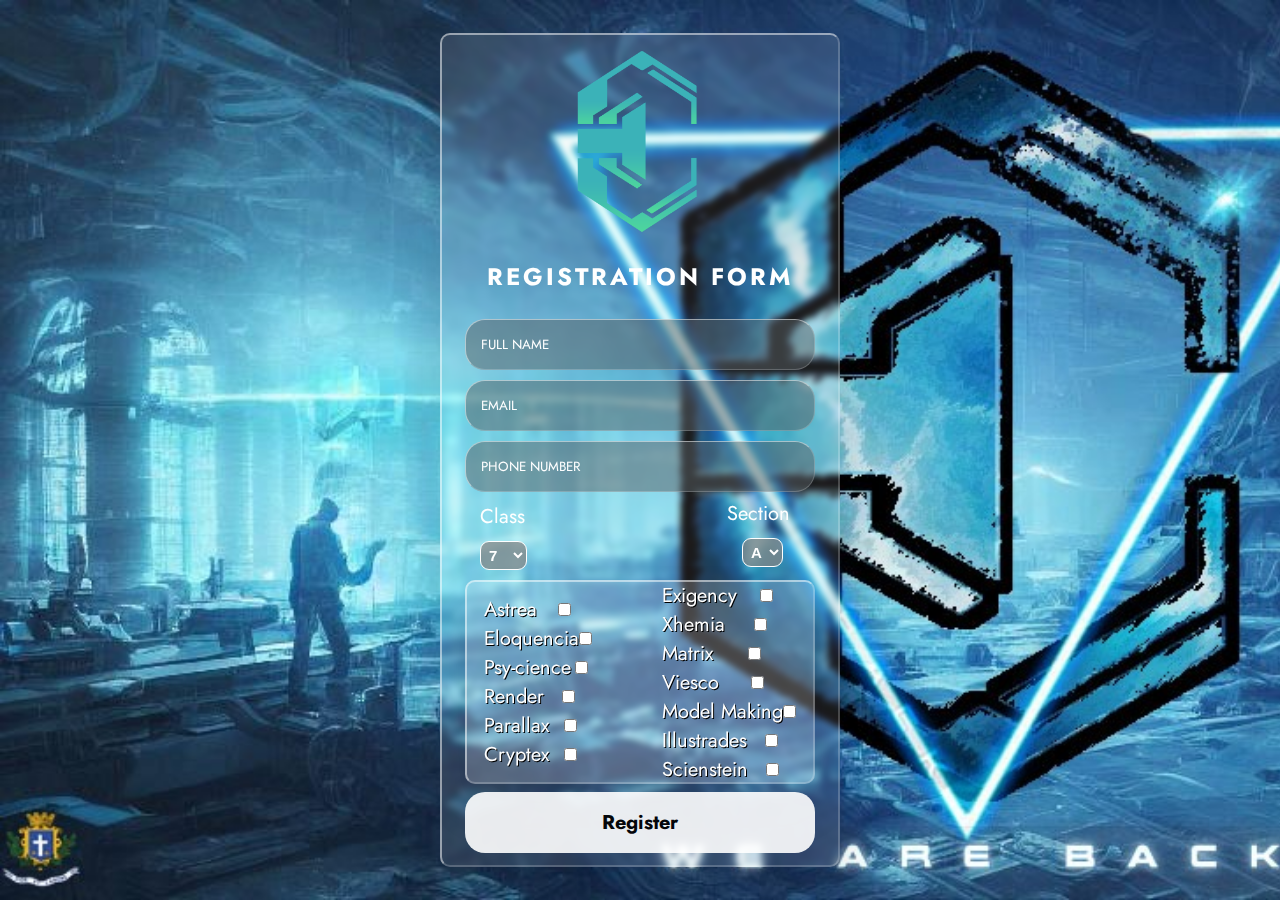
==== index.html @ 9b1aa1c2 "First Comit" ====
<!DOCTYPE html>
<html lang="en">
<head>
	<meta charset="UTF-8">
	<title>Eucranium Registration Form</title>
	<link rel="stylesheet" href="styles.css">
</head>
<body>

<form id="registerForm" action="https://script.google.com/macros/s/AKfycbyr8_4z7PIsbdzBnbDJ93fZxp8hQGfefMlOB9ej2eQDjijiMA6yOAQe3_eMD2Ggc9-i/exec" method="post">


  <div class="container">
    <div class="wrapper">
      <div class="zoom">
      <img src="logo.png" width="200" height="200" alt="Euc_Logo" class="logo" style="padding-bottom: 15px;">
      </div>
      <div class="zoom1">
      <h2>Registration Form</h2>
      </div>
      <div class="form">
        <div class="input_field">
          <input type="text" placeholder="Full Name" class="input" name="name" required>
        </div>
        <div class="input_field">
          <input type="text" placeholder="email" class="input" name="email" required>
        </div>
        <div class="input_field">
          <input type="text" placeholder="Phone Number" class="input" name="phone" required>
        </div>

        <div class="selection">
    
          <div class="class">
            <label for="class" id="class">Class</label>
            <select name="class" id="class" >
              <option value="7" required>7</option>
              <option value="8" required>8</option>
              <option value="9" required>9</option>
              <option value="10" required>10</option>
            </select>
          </div>
       
          <div class="sec">
            <label for="section" id="section-title">Section</label>
            <select name="section" id="section">
              <option value="A" required>A</option>
              <option value="B" required>B</option>
              <option value="C" required>C</option>
              <option value="D" required>D</option>
              <option value="E" required>E</option>
            </select>
          </div>
        </div>

        <div class="event">
          
            <div class="left-sel">
              
              <label class="check-box">Astrea
                <input type="checkbox" value="Astrea" name="Astrea">
                <span class="checkmark"></span>
              </label>
              
              <label class="check-box">Eloquencia
                <input type="checkbox"  value="Eloquencia" name="Eloquencia">
                <span class="checkmark"></span>
              </label>
              
              <label class="check-box">Psy-cience
                <input type="checkbox"  value="Psy-cience" name="Psy-cience">
                <span class="checkmark"></span>
              </label>
              
              <label class="check-box">Render
                <input type="checkbox"  value="Render" name="Render">
                <span class="checkmark"></span>
              </label>

              <label class="check-box">Parallax
                <input type="checkbox"  value="Parallax" name="Parallax">
                <span class="checkmark"></span>
              </label>


              <label class="check-box">Cryptex
                <input type="checkbox"  value="Cryptex" name="Cryptex">
                <span class="checkmark"></span>
              </label>
            </div>
          <div class="right-sel">

            <label class="check-box">Exigency
              <input type="checkbox" value="Exigency" name="Exigency">
              <span class="checkmark"></span>
            </label>

            <label class="check-box">Xhemia
              <input type="checkbox" value="Xhemia" name="Xhemia">
              <span class="checkmark"></span>
            </label>


            <label class="check-box">Matrix
              <input type="checkbox" value="Matrix" name="Matrix">
              <span class="checkmark"></span>
            </label>


            <label class="check-box">Viesco
              <input type="checkbox" value="Viesco" name="Viesco">
              <span class="checkmark"></span>
            </label>

            <label class="check-box">Model Making
              <input type="checkbox" value="Model Making" name="Model Making">
              <span class="checkmark"></span>
            </label>

            <label class="check-box">Illustrades
              <input type="checkbox" value="Illustrades" name="Illustrades">
              <span class="checkmark"></span>
            </label>

            <label class="check-box">Scienstein
              <input type="checkbox" value="Scienstein" name="Scienstein">
              <span class="checkmark"></span>
            </label>

        </div>
        </div>



        
        <div class="btn">
          <button href="registered.html" type="submit" class="registerbtn" id="submit" ><span>Register</span></button>
        </div>

      </div>
    </div>
  </div>
</form>
    

<script> 
  const scriptURL = 'https://script.google.com/macros/s/AKfycbyr8_4z7PIsbdzBnbDJ93fZxp8hQGfefMlOB9ej2eQDjijiMA6yOAQe3_eMD2Ggc9-i/exec'
  const form = document.forms['registerForm']
  form.addEventListener('submit', e => { e.preventDefault()
  window.open('registered.html',"_self")	
  fetch(scriptURL, { method: 'POST', body: new FormData(form)})
  .then(response => console.log('Success!', response))
  .catch(error => console.error('Error!', error.message)) })


  </script>

</body>
</html>
---- styles.css ----
@import url('https://fonts.googleapis.com/css2?family=Jost:wght@300&display=swap');

*{
  margin: 0;
  padding: 0;
  box-sizing: border-box;
  outline: none;
  text-decoration: none;
  font-family:'Jost', sans-serif; ;
}

body{
  background: url("bgg.jpeg");
  background-size: cover;
  width: 100%;
  height: 100vh;
}

.wrapper{
  max-width: 370px;
  width: 100%;
  height: auto;
  position: absolute;
  top: 50%;
  left: 50%;
  transform: translate(-50%,-50%);
  padding: 0 10px;
}

.logo {
  display: block;
  margin-left: auto;
  margin-right: auto;
  width: 50%;
}

.wrapper h2{
  color: #ffffff;
  text-align: center;
  margin-bottom: 25px;
  text-transform: uppercase;
  letter-spacing: 3px;
}

.wrapper .form .input_field{
  margin-bottom: 10px;
}

.wrapper .form .input_field .input{
  border: none;
  border-radius: 20px;
  padding: 15px;
  width: 100%;
  background: rgba(87,96,99,0.5);
  color: rgb(255, 255, 255);
  border: 1px solid rgba(255,255,255,0.5);
  border-right: 1px solid rgba(255,255,255,0.2);
  border-bottom: 1px solid rgba(255,255,255,0.2);

}

::-webkit-input-placeholder {
  color: #ffffff;
  text-transform: uppercase;
}

::-moz-placeholder { 
 color: #656a6c;
  text-transform: uppercase;
}
:-ms-input-placeholder { 
  color: #656a6c;
  text-transform: uppercase;
}



body {
  display: flex;
  align-items: center;
  justify-content: center;
  margin: 0 auto;
  height: 100vh; 
  background-color: #ffffff;
}

input {
  display: flex;
  align-items: center;
  justify-content: center;
  margin: 0 auto;
}

label {
  display: flex;
  align-items: left;
  justify-content: left;
  margin: 0 auto;
  color: #fff;
  font-size: 20px;
}

select {
  margin-bottom: 10px;
  margin-top: 10px;
  font-family: cursive, sans-serif;
  outline: 0;
  font-size: 15px;
  font-weight: bold;
  background: rgba(255, 255, 255, 0.26);
  color: rgb(255, 255, 255);
  border: 1px solid rgb(255, 255, 255);
  padding: 4px;
  border-radius: 9px;
  background-color: #838383b9;
  
}




.registerbtn {
  background-color: rgb(255, 255, 255);
  color: rgb(0, 0, 0);
  border-radius: 20px;
  padding: 16px 20px;
  margin: 8px 0;
  border: none;
  cursor: pointer;
  width: 100%;
  opacity: 0.9;
  font-size: 20px;
  font-weight: bolder;
  transition: all 0.5s;

}
.registerbtn:hover{
  transform: scale(1.1);

}
.registerbtn span {
  cursor: pointer;
  display: inline-block;
  position: relative;
  transition: 0.5s;
}

.registerbtn span:after {
  content: '\00bb';
  position: absolute;
  opacity: 0;
  top: 0;
  right: -20px;
  transition: 0.5s;
  
}

.registerbtn:hover span {
  padding-right: 25px;
  
}

.registerbtn:hover span:after {
  opacity: 1;
  right: 0;
}




.container{
  position: relative;
  width: 400px;
  min-height: 100px;
  padding-top: 300px;
  padding-bottom: 530px;
  background: rgba(255,255,255,0.1);
  border-radius: 10px;
  display: flex;
  justify-content: center;
  align-items: center;
  backdrop-filter: blur(3px);
  box-shadow: 0 25px 45px rgba(0,0,0,0.1);
  border: 2px solid rgba(255,255,255,0.5);
  border-right: 2px solid rgba(255,255,255,0.2);
  border-bottom: 2px solid rgba(255,255,255,0.2);

}



.zoom {
  padding: 10px;
  transition: transform .2s; /* Animation */

}

.zoom:hover {
  transform: scale(1.15);
}

.zoom1 {
  transition: transform .2s; /* Animation */

}

.zoom1:hover {
  transform: scale(1.15);
}

.sec{
  float:right;
  position: absolute;
  top: 460px;
  right: 35px;
  
}

.class-sel{
  right: 35px;
}

#section{
  margin-left:15px;
  
}

#class{
  margin-left:15px;

}
.right-sel{
  float: right;
  text-shadow: 0.9px 1.0px #000000

  
}

.left-sel{
  float: left;
  padding-right: 70px;
  text-shadow: 0.9px 1.0px #000000
}

.event{
  
  position: relative;
  width: 350px;
  height: 50px;
  padding-top: 100px;
  padding-bottom: 100px;
  background: rgba(255,255,255,0.1);
  border-radius: 10px;
  display: flex;
  justify-content: center;
  align-items: center;
  backdrop-filter: blur(3px);
  box-shadow: 0 25px 45px rgba(0,0,0,0.1);
  border: 2px solid rgba(255,255,255,0.5);
  border-right: 2px solid rgba(255,255,255,0.2);
  border-bottom: 2px solid rgba(255,255,255,0.2);
}
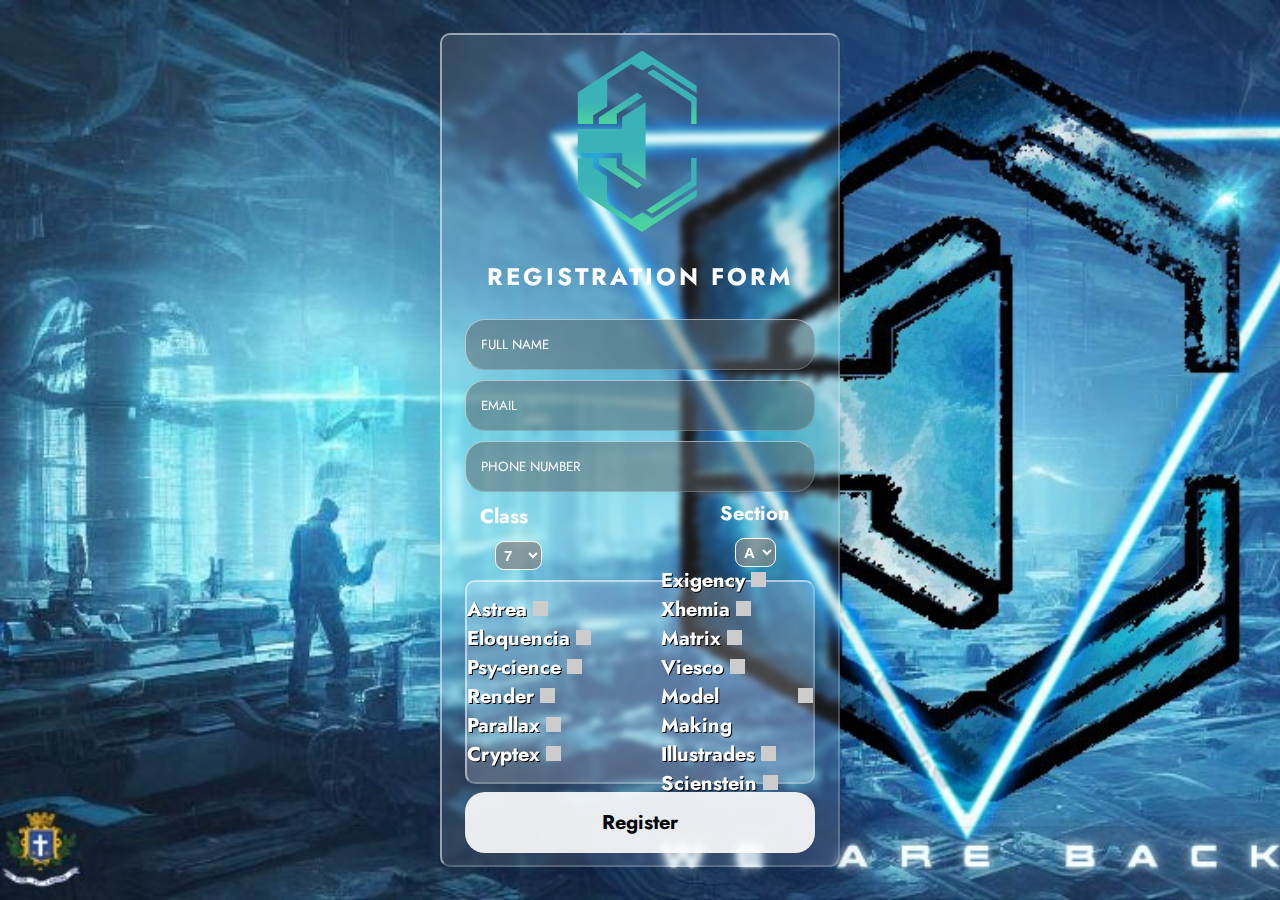
==== commit 7dc698b6: "second commit" ====
--- a/index.html
+++ b/index.html
@@ -2,14 +2,13 @@
 <html lang="en">
 <head>
 	<meta charset="UTF-8">
+  <meta name="viewport" content="width=device-width, initial-scale=1.0">
 	<title>Eucranium Registration Form</title>
 	<link rel="stylesheet" href="styles.css">
 </head>
 <body>
 
-<form id="registerForm" action="https://script.google.com/macros/s/AKfycbyr8_4z7PIsbdzBnbDJ93fZxp8hQGfefMlOB9ej2eQDjijiMA6yOAQe3_eMD2Ggc9-i/exec" method="post">
-
-
+<form id="registerForm" action="https://script.google.com/macros/s/AKfycb yr8_4z7PIsbdzBnbDJ93fZxp8hQGfefMlOB9ej2eQDjijiMA6yOAQe3_eMD2Ggc9-i/exec" method="post">
   <div class="container">
     <div class="wrapper">
       <div class="zoom">
@@ -20,19 +19,19 @@
       </div>
       <div class="form">
         <div class="input_field">
-          <input type="text" placeholder="Full Name" class="input" name="name" required>
+          <input type="text" placeholder="Full Name" class="input" id="inputtext"name="name" required>
         </div>
         <div class="input_field">
-          <input type="text" placeholder="email" class="input" name="email" required>
+          <input type="email" placeholder="email" class="input" name="email" required pattern="[a-z0-9._%+-]+@[a-z0-9.-]+\.[a-z]{2,4}$" >
         </div>
         <div class="input_field">
-          <input type="text" placeholder="Phone Number" class="input" name="phone" required>
+          <input type="tel" minlength="10" placeholder="Phone Number" class="input" name="phone" maxlength="12" pattern="[7-9]{1}[0-9]{9}" required>
         </div>
 
         <div class="selection">
     
-          <div class="class">
-            <label for="class" id="class">Class</label>
+          <div class="class" id="class">
+            <label for="class" >Class</label>
             <select name="class" id="class" >
               <option value="7" required>7</option>
               <option value="8" required>8</option>
@@ -53,22 +52,23 @@
           </div>
         </div>
 
+
         <div class="event">
           
             <div class="left-sel">
               
               <label class="check-box">Astrea
-                <input type="checkbox" value="Astrea" name="Astrea">
+                <input class="checkmark" type="checkbox" value="Astrea" name="Astrea" >
                 <span class="checkmark"></span>
               </label>
               
               <label class="check-box">Eloquencia
-                <input type="checkbox"  value="Eloquencia" name="Eloquencia">
+                <input class="checkmark" type="checkbox"  value="Eloquencia" name="Eloquencia">
                 <span class="checkmark"></span>
               </label>
               
               <label class="check-box">Psy-cience
-                <input type="checkbox"  value="Psy-cience" name="Psy-cience">
+                <input  type="checkbox"  value="Psy-cience" name="Psy-cience">
                 <span class="checkmark"></span>
               </label>
               
@@ -153,6 +153,8 @@
   .catch(error => console.error('Error!', error.message)) })
 
 
+ 
+
   </script>
 
 </body>
--- a/styles.css
+++ b/styles.css
@@ -16,6 +16,7 @@
   height: 100vh;
 }
 
+
 .wrapper{
   max-width: 370px;
   width: 100%;
@@ -84,6 +85,10 @@
   background-color: #ffffff;
 }
 
+::placeholder{
+  color:white;
+}
+
 input {
   display: flex;
   align-items: center;
@@ -98,6 +103,7 @@
   margin: 0 auto;
   color: #fff;
   font-size: 20px;
+  font-weight: bold;
 }
 
 select {
@@ -168,6 +174,7 @@
 
 
 
+
 .container{
   position: relative;
   width: 400px;
@@ -187,7 +194,34 @@
 
 }
 
-
+@media only screen and (max-width: 600px)
+{
+  .container{
+    
+    margin:40px;
+  }
+  .wrapper{
+  max-width: 370px;
+  width: 100%;
+  height: auto;
+  position: absolute;
+  top: 50%;
+  left: 50%;
+  transform: translate(-50%,-50%);
+  padding: 0 10px;
+}
+}
+
+@media only screen and (max-width: 600px) {
+  body {
+  background: url("bgg.jpeg");
+  background-repeat: 0;
+  background-size: cover;
+  background-repeat:1;
+  align-items: center;
+  justify-content: center;
+  }
+}
 
 .zoom {
   padding: 10px;
@@ -235,6 +269,8 @@
 
   
 }
+
+
 
 .left-sel{
   float: left;
@@ -260,3 +296,53 @@
   border-right: 2px solid rgba(255,255,255,0.2);
   border-bottom: 2px solid rgba(255,255,255,0.2);
 }
+
+.check-box input {
+  position: absolute;
+  opacity: 0;
+  cursor: pointer;
+  height: 0;
+  width: 0;
+}
+
+.checkmark {
+  position: relative;
+  margin-top: 6px;
+  margin-left: 6px;
+  top: 0;
+  left: 0;
+  height: 15px;
+  width: 15px;
+  background-color: #eee;
+}
+
+.check-box input ~ .checkmark {
+  background-color: #ccc;
+}
+
+.check-box input:checked ~ .checkmark {
+  background-color: #05c043;
+}
+
+.checkmark:after {
+  content: "";
+  position: absolute;
+  display: none;
+}
+
+.check-box input:checked ~ .checkmark:after {
+  display: block;
+}
+
+.check-box .checkmark:after {
+  left: 5px;
+  top: 2px;
+  width: 3px;
+  height: 8px;
+  bottom: 2px;
+  border: solid white;
+  border-width: 0 3px 3px 0;
+  -webkit-transform: rotate(45deg);
+  -ms-transform: rotate(45deg);
+  transform: rotate(45deg);
+}